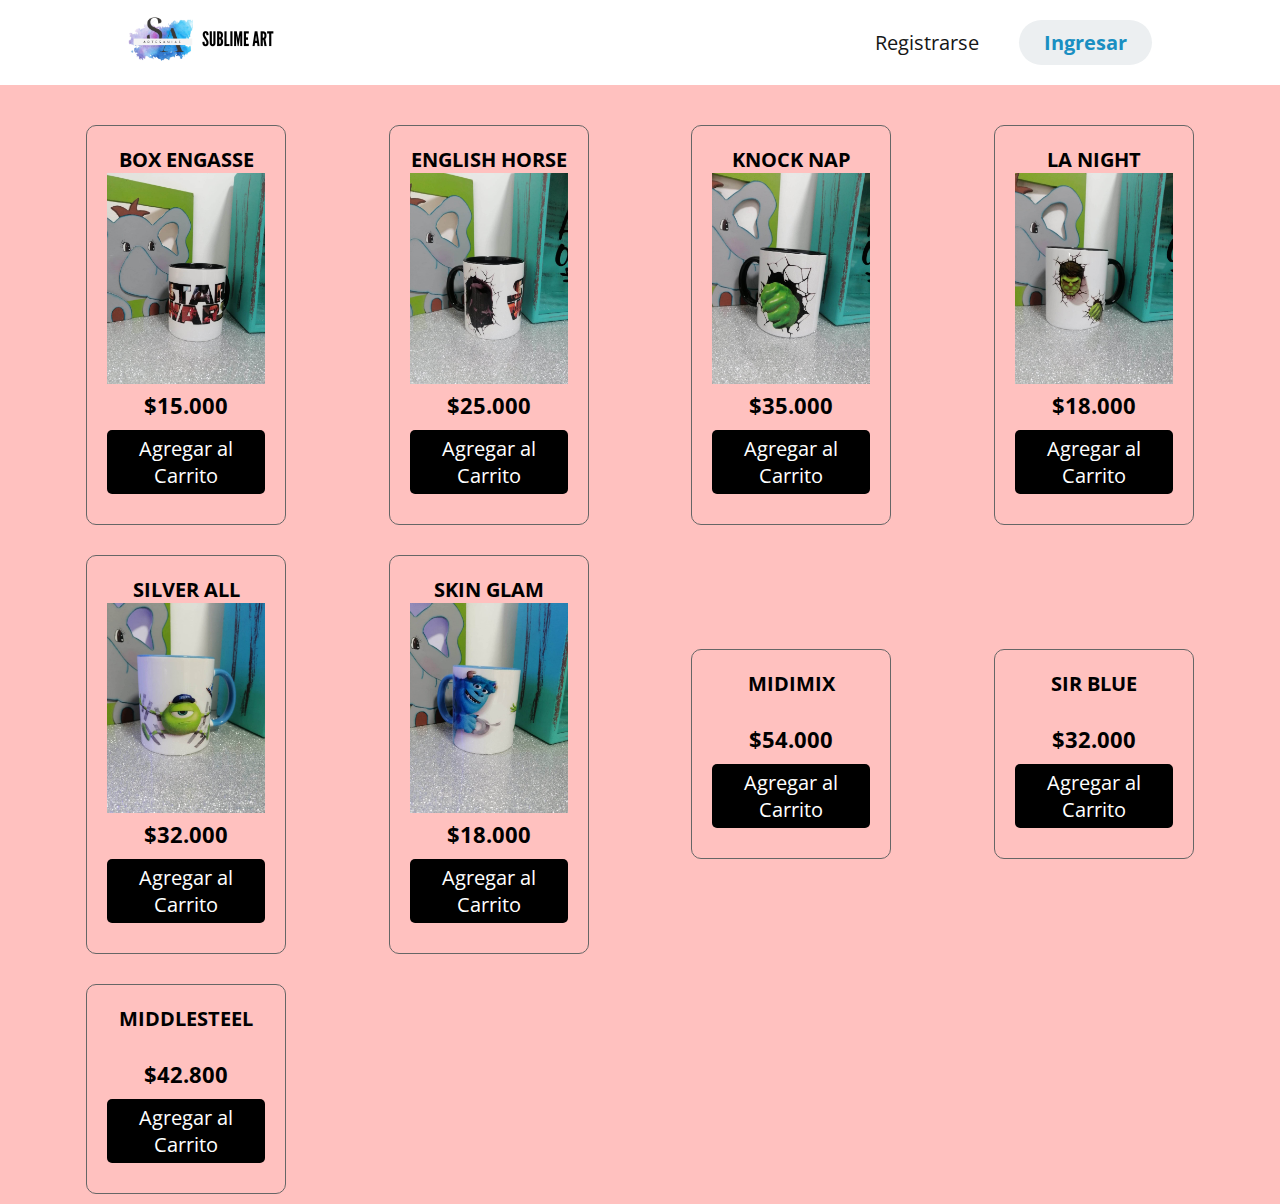
==== pages/carrito_compra.html @ 11c7179e "mensaje" ====
<!DOCTYPE html>
<html lang="en">
<head>
    <meta charset="UTF-8">
    <meta http-equiv="X-UA-Compatible" content="IE=edge">
    <meta name="viewport" content="width=device-width, initial-scale=1.0">
    <title>sublime</title>
    <link rel="stylesheet" href="../css/styles.css"> 
    <link rel="stylesheet" href="https://cdnjs.cloudflare.com/ajax/libs/font-awesome/6.2.1/css/all.min.css" integrity="sha512-MV7K8+y+gLIBoVD59lQIYicR65iaqukzvf/nwasF0nqhPay5w/9lJmVM2hMDcnK1OnMGCdVK+iQrJ7lzPJQd1w==" crossorigin="anonymous" referrerpolicy="no-referrer" />
    <link rel="stylesheet" href="../css/estilo.css">
    <script src="../js/app.js" async></script>
</head>
<body>

 <header class="header">
    <div class="logo">
        <img src="../img/logo (3).png" alt="logo de la marca">
        <img src="../img/Por tanto apoyo.png">
    </div>
    <nav>
<ul class="nav-links">
    <li><a href="#">Registrarse</a></li>
</ul>
    </nav>
    <a href="#" class="btn"><button class="butn">Ingresar</button></a>
    </header>
    <section class="contenedor">
        <!-- Contenedor de elementos -->
        <div class="contenedor-items">
            <div class="item">
                <span class="titulo-item">Box Engasse</span>
                <img src="../img/mug1.jpg" alt="" class="img-item">
                <span class="precio-item">$15.000</span>
                <button class="boton-item">Agregar al Carrito</button>
            </div>
            <div class="item">
                <span class="titulo-item">English Horse</span>
                <img src="../img/mug2.jpg" alt="" class="img-item">
                <span class="precio-item">$25.000</span>
                <button class="boton-item">Agregar al Carrito</button>
            </div>
            <div class="item">
                <span class="titulo-item">Knock Nap</span>
                <img src="../img/mug3.jpg" alt="" class="img-item">
                <span class="precio-item">$35.000</span>
                <button class="boton-item">Agregar al Carrito</button>
            </div>
            <div class="item">
                <span class="titulo-item">La Night</span>
                <img src="../img/mug4.jpg" alt="" class="img-item">
                <span class="precio-item">$18.000</span>
                <button class="boton-item">Agregar al Carrito</button>
            </div>
            <div class="item">
                <span class="titulo-item">Silver All</span>
                <img src="../img/mug5.jpg" alt="" class="img-item">
                <span class="precio-item">$32.000</span>
                <button class="boton-item">Agregar al Carrito</button>
            </div>
            <div class="item">
                <span class="titulo-item">Skin Glam</span>
                <img src="../img/mug6.jpg" alt="" class="img-item">
                <span class="precio-item">$18.000</span>
                <button class="boton-item">Agregar al Carrito</button>
            </div>
            <div class="item">
                <span class="titulo-item">Midimix</span>
                <img src="img/midimix.png" alt="" class="img-item">
                <span class="precio-item">$54.000</span>
                <button class="boton-item">Agregar al Carrito</button>
            </div>
            <div class="item">
                <span class="titulo-item">Sir Blue</span>
                <img src="img/sirblue.png" alt="" class="img-item">
                <span class="precio-item">$32.000</span>
                <button class="boton-item">Agregar al Carrito</button>
            </div>
            <div class="item">
                <span class="titulo-item">Middlesteel</span>
                <img src="img/middlesteel.png" alt="" class="img-item">
                <span class="precio-item">$42.800</span>
                <button class="boton-item">Agregar al Carrito</button>
            </div>
        </div>
        <!-- Carrito de Compras -->
        <div class="carrito" id="carrito">
            <div class="header-carrito">
                <h2>Tu Carrito</h2>
            </div>

            <div class="carrito-items">
                <!-- 
                <div class="carrito-item">
                    <img src="img/boxengasse.png" width="80px" alt="">
                    <div class="carrito-item-detalles">
                        <span class="carrito-item-titulo">Box Engasse</span>
                        <div class="selector-cantidad">
                            <i class="fa-solid fa-minus restar-cantidad"></i>
                            <input type="text" value="1" class="carrito-item-cantidad" disabled>
                            <i class="fa-solid fa-plus sumar-cantidad"></i>
                        </div>
                        <span class="carrito-item-precio">$15.000,00</span>
                    </div>
                   <span class="btn-eliminar">
                        <i class="fa-solid fa-trash"></i>
                   </span>
                </div>
                <div class="carrito-item">
                    <img src="img/skinglam.png" width="80px" alt="">
                    <div class="carrito-item-detalles">
                        <span class="carrito-item-titulo">Skin Glam</span>
                        <div class="selector-cantidad">
                            <i class="fa-solid fa-minus restar-cantidad"></i>
                            <input type="text" value="3" class="carrito-item-cantidad" disabled>
                            <i class="fa-solid fa-plus sumar-cantidad"></i>
                        </div>
                        <span class="carrito-item-precio">$18.000,00</span>
                    </div>
                   <button class="btn-eliminar">
                        <i class="fa-solid fa-trash"></i>
                   </button>
                </div>
                 -->
            </div>
            <div class="carrito-total">
                <div class="fila">
                    <strong>Tu Total</strong>
                    <span class="carrito-precio-total">
                        $120.000,00
                    </span>
                </div>
                <button class="btn-pagar">Pagar <i class="fa-solid fa-bag-shopping"></i> </button>
            </div>
        </div>
    </section>

    
</body>
</html>
---- css/styles.css ----
@import url("https://fonts.googleapis.com/css2?family=Nunito:wght@400;800&display=swap");

* {
  box-sizing: border-box;
  margin: 0;
  padding: 0;
  font-family: "Nunito", sans-serif;
  font-size: 20px;
}

body {
  background-color: #ffc1bf;
}

.header {
  background-color: white;
  display: flex;
  justify-content: flex-end;
  align-items: center;
  height: 85px;
  padding: 5px 10%;
}

.header .logo {
  cursor: pointer;
  margin-right: auto;
}

.header .logo img {
  height: 75px;
  width: auto;
  transition: all 0.3s;
}

.header .logo img:hover {
  transform: scale(1.2);
}

.header .nav-links {
  list-style: none;
}

.header .nav-links li {
  display: inline-block;
  padding: 0 20px;
}

.header .nav-links li:hover {
  transform: scale(1.1);
}

.header .nav-links a {
  color: #151616;
  text-decoration: none;
}

.header .nav-links li a:hover {
  color: #ffc1bf;
  font-weight: 900;
}

.header .btn button {
  margin-left: 20px;
  font-weight: 700;
  color: #1a8fc2;
  padding: 9px 25px;
  background: #eceff1;
  border: none;
  border-radius: 50px;
  cursor: pointer;
  transition: all 0.3s ease 0s;
}

.header .btn button:hover {
  background-color: #e2f1f8;
  color: #970884;
  transform: scale(1.1);
  border: 0.5 solid rgb(80, 80, 252);
  outline: 2px solid blue;
  outline-offset: 3px;
}

/*MAIKI*/
.titulo {
  font-family: Mangal;
  font-size: 2.5rem;
  letter-spacing: 10px;
  word-spacing: 1px;
  color: #000000;
  font-weight: normal;
  text-decoration: none;
  font-style: normal;
  font-variant: small-caps;
  text-transform: none;
  text-align: center;
  margin-top: 20px;
}
.container {
  display: flex;
  height: 500px;
  width: 100%;
  margin-top: 50px;
  flex-direction: row;
  justify-content: flex-end;
}
.contenedor-ola {
  display: flex;
  width: 70%;
  height: 500px;
  margin-right: 10px;
  background-color: white;
  border-top-left-radius: 70px;
  border-bottom-right-radius: 70px;
}
.contenido {
    height: 100%;
    width: 50%;
    
    border-top-left-radius: 70px;
    text-align: center;
    
}
.contenido > img{
    position: relative;
    width: 80%;
    height: 80%;
    top: 50px;
}
.contenido2 {
    height: 100%;
    width: 50%;
    border-bottom-right-radius: 70px;
}
.contenido2 > h2{
    margin: 10px;
    margin-top: 30px;
}
.contenido2 > p{
    margin: 20px;
    position: relative;
    text-align: justify;
    top: 35%;
}
/*segundo section*/
.container2 {
    display: flex;
    height: 500px;
    width: 100%;
    margin-top: 50px;
    flex-direction: row;
    justify-content: flex-start;
    margin-bottom: 50px;
  }
  .contenedor-ola2 {
    display: flex;
    width: 70%;
    height: 500px;
    margin-left: 10px;
    background-color: white;
    border-bottom-left-radius: 70px;
    border-top-right-radius: 70px;
  }
  .contenido_2 {
      height: 100%;
      width: 50%;
      background-color: ;
      border-bottom-left-radius:  70px;
      text-align: center;
  }
  .contenido_2 > p{
    margin: 20px;
    position: relative;
    text-align: justify;
    top: 50%;
    
  }
  .contenido2_2 > img{
      position: relative;
      width: 80%;
      height: 80%;
      top: 50px;
  }
  .contenido2_2 {
      height: 100%;
      width: 50%;
      border-top-right-radius: 70px;
      background-color: #F7E4DF;
      text-align: center;
  }
  .btn-wsp{
    position: fixed;
    width: 65px;
    height: 65px;
    line-height: 55px;
    bottom: 30px;
    right: 30px;
    background: #0df053;
    color: #000;
    border-radius: 50px;
    text-align: center;
    font-size: 30px;
    box-shadow: 0px 1px 10px rgba(0, 0, 0, 0.3);
    z-index: 100;
  }
.btn-wsp:hover{
    text-decoration: none;
    color: #0df053;
    background: #fff;
    transform: scale(1.1);
}
/*Maiki*/
---- css/estilo.css ----
@import url('https://fonts.googleapis.com/css2?family=Open+Sans:wght@300;400;500;600&family=Titillium+Web:wght@200;300;400;600;700&display=swap');
*{
    margin: 0;
    padding:0;
    font-family: 'Open Sans';
}
header{
    background: url(img/header.jpg);
    background-size: cover;
    background-position:center;
    height: 300px;
}
header h1{
    text-align: center;
    font-size: 35px;
    /* background-color: #000; */
    color: #fff;
    padding: 30px 0;
}
.contenedor{
    max-width: 1200px;
    padding: 10px;
    margin: auto;
    display: flex;
    justify-content: space-between;
    /* oculto lo que queda fuera del .contenedor */
    contain: paint;
}
/* SECCION CONTENEDOR DE ITEMS */
.contenedor .contenedor-items{
    margin-top: 30px;
    display: grid;
    grid-template-columns: repeat(auto-fit, minmax(220px, 1fr));
    grid-gap:30px;
    grid-row-gap: 30px;
    /* width: 60%; */
    width: 100%;
    transition: .3s;
}
.contenedor .contenedor-items .item{
    max-width: 200px;
    margin: auto;
    border: 1px solid #666;
    border-radius: 10px;
    padding: 20px;
    transition: .3s;
}
.contenedor .contenedor-items .item .img-item{
    width: 100%;
}
.contenedor .contenedor-items .item:hover{
    box-shadow: 0 0 10px #666;
    scale: 1.05;
}
.contenedor .contenedor-items .item .titulo-item{
    display: block;
    font-weight: bold;
    text-align: center;
    text-transform: uppercase;
}
.contenedor .contenedor-items .item .precio-item{
    display: block;
    text-align: center;
    font-weight: bold;
    font-size: 22px;
}

.contenedor .contenedor-items .item .boton-item{
    display: block;
    margin: 10px auto;
    border: none;
    background-color: black;
    color: #fff;
    padding: 5px 15px;
    border-radius: 5px;
    cursor: pointer;
}
/* seccion carrito */
.carrito{
    border: 1px solid #666;
    width: 35%;
    margin-top: 30px;
    border-radius: 10px;
    overflow: hidden;
    margin-bottom: auto;
    position: sticky !important;
    top: 0;
    transition: .3s;
    /* Estilos para ocultar */
    margin-right: -100%;
    opacity: 0;
}
.carrito .header-carrito{
    background-color: #000;
    color: #fff;
    text-align: center;
    padding: 30px 0;
}
.carrito .carrito-item{
    display: flex;
    align-items: center;
    /* justify-content: space-between; */
    position: relative;
    border-bottom: 1px solid #666;
    padding: 20px;
}
.carrito .carrito-item img{
    margin-right: 20px;
}
.carrito .carrito-item .carrito-item-titulo{
    display: block;
    font-weight: bold;
    margin-bottom: 10px;
    text-transform: uppercase;
}
.carrito .carrito-item .selector-cantidad{
    display: inline-block;
    margin-right: 25px;
}
.carrito .carrito-item .carrito-item-cantidad{
    border: none;
    font-size: 18px;
    background-color: transparent;
    display: inline-block;
    width:30px;
    padding: 5px;
    text-align: center;
}
.carrito .carrito-item .selector-cantidad i{
    font-size: 18px;
    width: 32px;
    height: 32px;
    line-height: 32px;
    text-align: center;
    border-radius: 50%;
    border: 1px solid #000;
    cursor: pointer;
}
.carrito .carrito-item .carrito-item-precio{
    font-weight: bold;
    display: inline-block;
    font-size: 18px;
    margin-bottom: 5px;
}
.carrito .carrito-item .btn-eliminar{
    position: absolute;
    right: 15px;
    top: 15px;
    color: #000;
    font-size: 20px;
    width: 40px;
    height: 40px;
    line-height: 40px;
    text-align: center;
    border-radius: 50%;
    border: 1px solid #000;
    cursor: pointer;
    display: block;
    background: transparent;
    z-index: 20;
}
.carrito .carrito-item .btn-eliminar i{
    pointer-events: none;
}

.carrito-total{
    background-color: #f3f3f3;
    padding: 30px;
}
.carrito-total .fila{
    display: flex;
    justify-content: space-between;
    align-items: center;
    font-size: 22px;
    font-weight: bold;
    margin-bottom: 10px;
}
.carrito-total .btn-pagar{
    display: block;
    width: 100%;
    border: none;
    background: #000;
    color: #fff;
    border-radius: 5px;
    font-size: 18px;
    padding: 20px;
    display: flex;
    justify-content: space-between;
    align-items: center;
    cursor: pointer;
    transition: .3s;
}
.carrito-total .btn-pagar:hover{
    scale: 1.05;
}

/* SECCION RESPONSIVE */
@media screen and (max-width: 850px) {
    .contenedor {
      display: block;
    }
    .contenedor-items{
        width: 100% !important;
    }
    .carrito{
        width: 100%;
    }
  }
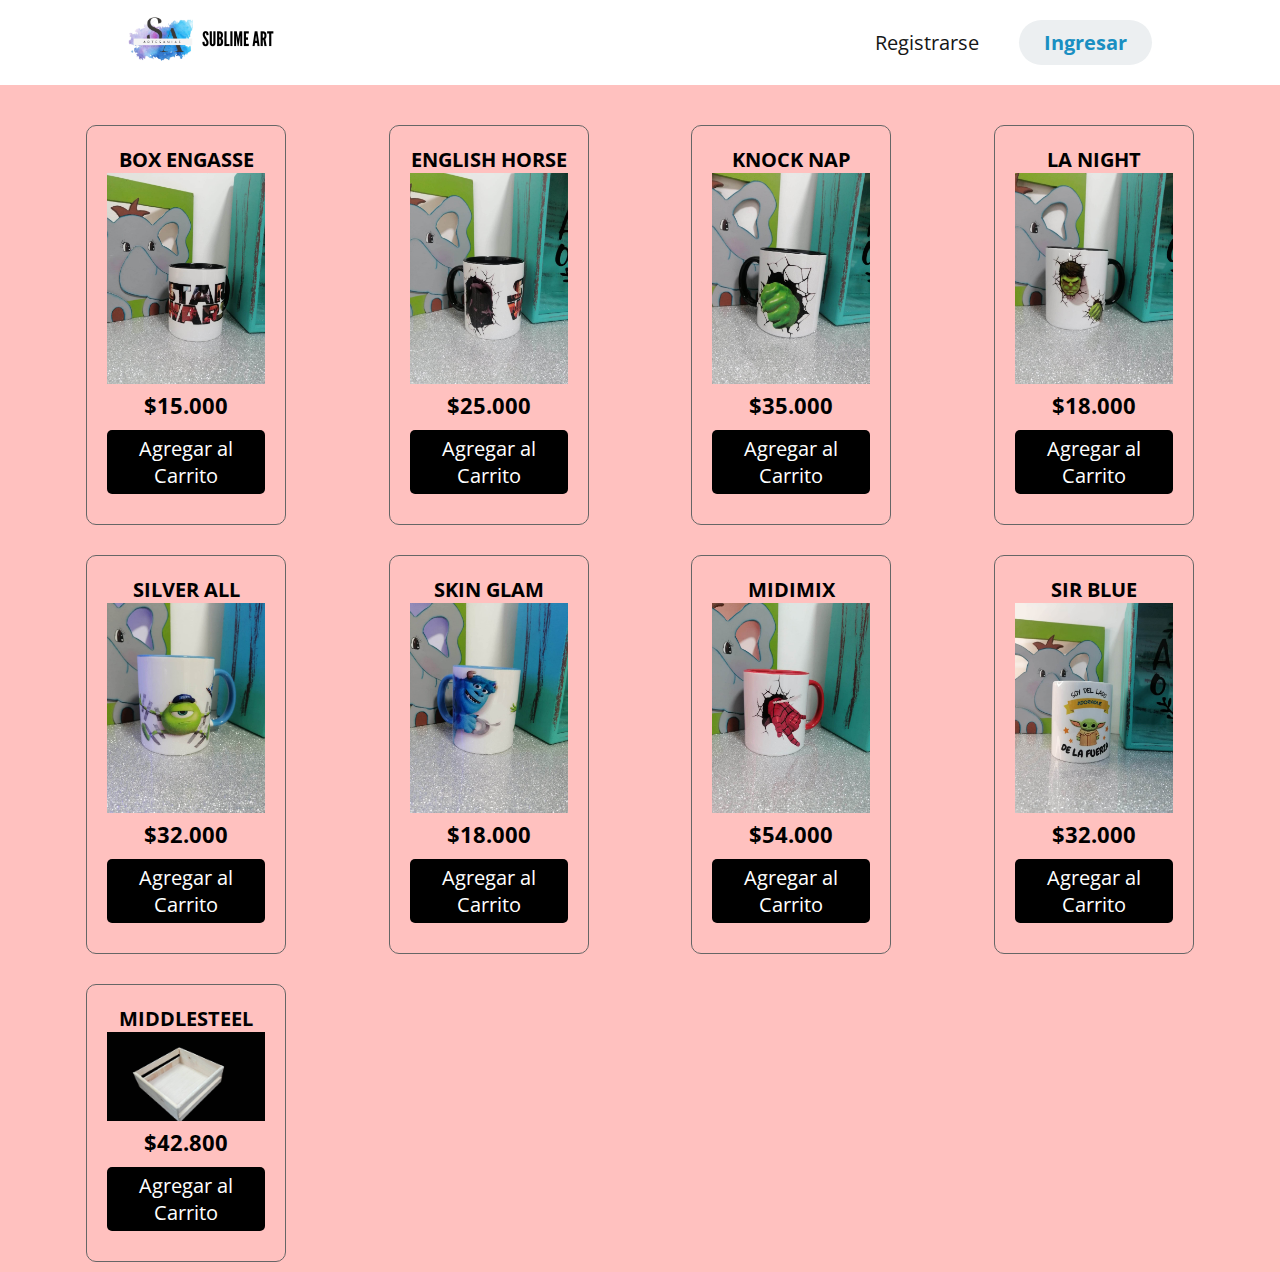
==== commit 5d0fc081: "dfmdn" ====
--- a/pages/carrito_compra.html
+++ b/pages/carrito_compra.html
@@ -65,19 +65,19 @@
             </div>
             <div class="item">
                 <span class="titulo-item">Midimix</span>
-                <img src="img/midimix.png" alt="" class="img-item">
+                <img src="../img/mug7.jpg" alt="" class="img-item">
                 <span class="precio-item">$54.000</span>
                 <button class="boton-item">Agregar al Carrito</button>
             </div>
             <div class="item">
                 <span class="titulo-item">Sir Blue</span>
-                <img src="img/sirblue.png" alt="" class="img-item">
+                <img src="../img/mug8.jpg" alt="" class="img-item">
                 <span class="precio-item">$32.000</span>
                 <button class="boton-item">Agregar al Carrito</button>
             </div>
             <div class="item">
                 <span class="titulo-item">Middlesteel</span>
-                <img src="img/middlesteel.png" alt="" class="img-item">
+                <img src="../img/caja1.jpg" alt="" class="img-item">
                 <span class="precio-item">$42.800</span>
                 <button class="boton-item">Agregar al Carrito</button>
             </div>
--- a/css/styles.css
+++ b/css/styles.css
@@ -1,157 +1,164 @@
 @import url("https://fonts.googleapis.com/css2?family=Nunito:wght@400;800&display=swap");
 
 * {
-  box-sizing: border-box;
-  margin: 0;
-  padding: 0;
-  font-family: "Nunito", sans-serif;
-  font-size: 20px;
+    box-sizing: border-box;
+    margin: 0;
+    padding: 0;
+    font-family: "Nunito", sans-serif;
+    font-size: 20px;
 }
 
 body {
-  background-color: #ffc1bf;
+    background-color: #ffc1bf;
 }
 
 .header {
-  background-color: white;
-  display: flex;
-  justify-content: flex-end;
-  align-items: center;
-  height: 85px;
-  padding: 5px 10%;
+    background-color: white;
+    display: flex;
+    justify-content: flex-end;
+    align-items: center;
+    height: 85px;
+    padding: 5px 10%;
 }
 
 .header .logo {
-  cursor: pointer;
-  margin-right: auto;
+    cursor: pointer;
+    margin-right: auto;
 }
 
 .header .logo img {
-  height: 75px;
-  width: auto;
-  transition: all 0.3s;
+    height: 75px;
+    width: auto;
+    transition: all 0.3s;
 }
 
 .header .logo img:hover {
-  transform: scale(1.2);
+    transform: scale(1.2);
 }
 
 .header .nav-links {
-  list-style: none;
+    list-style: none;
 }
 
 .header .nav-links li {
-  display: inline-block;
-  padding: 0 20px;
+    display: inline-block;
+    padding: 0 20px;
 }
 
 .header .nav-links li:hover {
-  transform: scale(1.1);
+    transform: scale(1.1);
 }
 
 .header .nav-links a {
-  color: #151616;
-  text-decoration: none;
+    color: #151616;
+    text-decoration: none;
 }
 
 .header .nav-links li a:hover {
-  color: #ffc1bf;
-  font-weight: 900;
+    color: #ffc1bf;
+    font-weight: 900;
 }
 
 .header .btn button {
-  margin-left: 20px;
-  font-weight: 700;
-  color: #1a8fc2;
-  padding: 9px 25px;
-  background: #eceff1;
-  border: none;
-  border-radius: 50px;
-  cursor: pointer;
-  transition: all 0.3s ease 0s;
+    margin-left: 20px;
+    font-weight: 700;
+    color: #1a8fc2;
+    padding: 9px 25px;
+    background: #eceff1;
+    border: none;
+    border-radius: 50px;
+    cursor: pointer;
+    transition: all 0.3s ease 0s;
 }
 
 .header .btn button:hover {
-  background-color: #e2f1f8;
-  color: #970884;
-  transform: scale(1.1);
-  border: 0.5 solid rgb(80, 80, 252);
-  outline: 2px solid blue;
-  outline-offset: 3px;
+    background-color: #e2f1f8;
+    color: #970884;
+    transform: scale(1.1);
+    border: 0.5 solid rgb(80, 80, 252);
+    outline: 2px solid blue;
+    outline-offset: 3px;
 }
 
 /*MAIKI*/
 .titulo {
-  font-family: Mangal;
-  font-size: 2.5rem;
-  letter-spacing: 10px;
-  word-spacing: 1px;
-  color: #000000;
-  font-weight: normal;
-  text-decoration: none;
-  font-style: normal;
-  font-variant: small-caps;
-  text-transform: none;
-  text-align: center;
-  margin-top: 20px;
-}
+    font-family: Mangal;
+    font-size: 2.5rem;
+    letter-spacing: 10px;
+    word-spacing: 1px;
+    color: #000000;
+    font-weight: normal;
+    text-decoration: none;
+    font-style: normal;
+    font-variant: small-caps;
+    text-transform: none;
+    text-align: center;
+    margin-top: 20px;
+}
+
 .container {
-  display: flex;
-  height: 500px;
-  width: 100%;
-  margin-top: 50px;
-  flex-direction: row;
-  justify-content: flex-end;
-}
+    display: flex;
+    height: 500px;
+    width: 100%;
+    margin-top: 50px;
+    flex-direction: row;
+    justify-content: flex-end;
+}
+
 .contenedor-ola {
-  display: flex;
-  width: 70%;
-  height: 500px;
-  margin-right: 10px;
-  background-color: white;
-  border-top-left-radius: 70px;
-  border-bottom-right-radius: 70px;
-}
+    display: flex;
+    width: 70%;
+    height: 500px;
+    margin-right: 10px;
+    background-color: white;
+    border-top-left-radius: 70px;
+    border-bottom-right-radius: 70px;
+}
+
 .contenido {
     height: 100%;
     width: 50%;
-    
     border-top-left-radius: 70px;
     text-align: center;
-    
-}
-.contenido > img{
+
+}
+
+.contenido>img {
     position: relative;
     width: 80%;
     height: 80%;
     top: 50px;
 }
+
 .contenido2 {
     height: 100%;
     width: 50%;
     border-bottom-right-radius: 70px;
 }
-.contenido2 > h2{
+
+.contenido2>h2 {
     margin: 10px;
     margin-top: 30px;
 }
-.contenido2 > p{
+
+.contenido2>p {
     margin: 20px;
     position: relative;
     text-align: justify;
     top: 35%;
 }
+
 /*segundo section*/
 .container2 {
     display: flex;
     height: 500px;
     width: 100%;
-    margin-top: 50px;
     flex-direction: row;
     justify-content: flex-start;
     margin-bottom: 50px;
-  }
-  .contenedor-ola2 {
+}
+
+.contenedor-ola2 {
     display: flex;
     width: 70%;
     height: 500px;
@@ -159,35 +166,40 @@
     background-color: white;
     border-bottom-left-radius: 70px;
     border-top-right-radius: 70px;
-  }
-  .contenido_2 {
-      height: 100%;
-      width: 50%;
-      background-color: ;
-      border-bottom-left-radius:  70px;
-      text-align: center;
-  }
-  .contenido_2 > p{
+}
+
+.contenido_2 {
+    height: 100%;
+    width: 50%;
+    background-color: ;
+    border-bottom-left-radius: 70px;
+    text-align: center;
+}
+
+.contenido_2>p {
     margin: 20px;
     position: relative;
     text-align: justify;
     top: 50%;
-    
-  }
-  .contenido2_2 > img{
-      position: relative;
-      width: 80%;
-      height: 80%;
-      top: 50px;
-  }
-  .contenido2_2 {
-      height: 100%;
-      width: 50%;
-      border-top-right-radius: 70px;
-      background-color: #F7E4DF;
-      text-align: center;
-  }
-  .btn-wsp{
+
+}
+
+.contenido2_2>img {
+    position: relative;
+    width: 80%;
+    height: 80%;
+    top: 50px;
+}
+
+.contenido2_2 {
+    height: 100%;
+    width: 50%;
+    border-top-right-radius: 70px;
+    background-color: #F7E4DF;
+    text-align: center;
+}
+
+.btn-wsp {
     position: fixed;
     width: 65px;
     height: 65px;
@@ -201,11 +213,77 @@
     font-size: 30px;
     box-shadow: 0px 1px 10px rgba(0, 0, 0, 0.3);
     z-index: 100;
-  }
-.btn-wsp:hover{
+}
+
+.btn-wsp:hover {
     text-decoration: none;
     color: #0df053;
     background: #fff;
     transform: scale(1.1);
 }
-/*Maiki*/
+
+.logo-btn {
+    text-decoration: none;
+}
+
+.button {
+    padding: 15px 20px;
+    font-size: 16px;
+    background: transparent;
+    border: none;
+    position: relative;
+    color: #f0f0f0;
+    z-index: 1;
+  }
+  
+  .button::after,
+  .button::before {
+    content: '';
+    position: absolute;
+    bottom: 0;
+    right: 0;
+    z-index: -99999;
+    transition: all .4s;
+  }
+  
+  .button::before {
+    transform: translate(0%, 0%);
+    width: 100%;
+    height: 100%;
+    background: #000;
+    border-radius: 10px;
+  }
+  
+  .button::after {
+    transform: translate(10px, 10px);
+    width: 35px;
+    height: 35px;
+    background: #ffffff15;
+    backdrop-filter: blur(5px);
+    border-radius: 50px;
+  }
+  
+  .button:hover::before {
+    transform: translate(5%, 20%);
+    width: 110%;
+    height: 110%;
+  }
+  
+  .button:hover::after {
+    border-radius: 10px;
+    transform: translate(0, 0);
+    width: 100%;
+    height: 100%;
+  }
+  
+  .button:active::after {
+    transition: 0s;
+    transform: translate(0, 5%);
+  }
+  .boton-centrar{
+    text-align: center;
+    margin-top: 50px;
+    margin-bottom: 50px;
+  }
+
+/*Maiki*/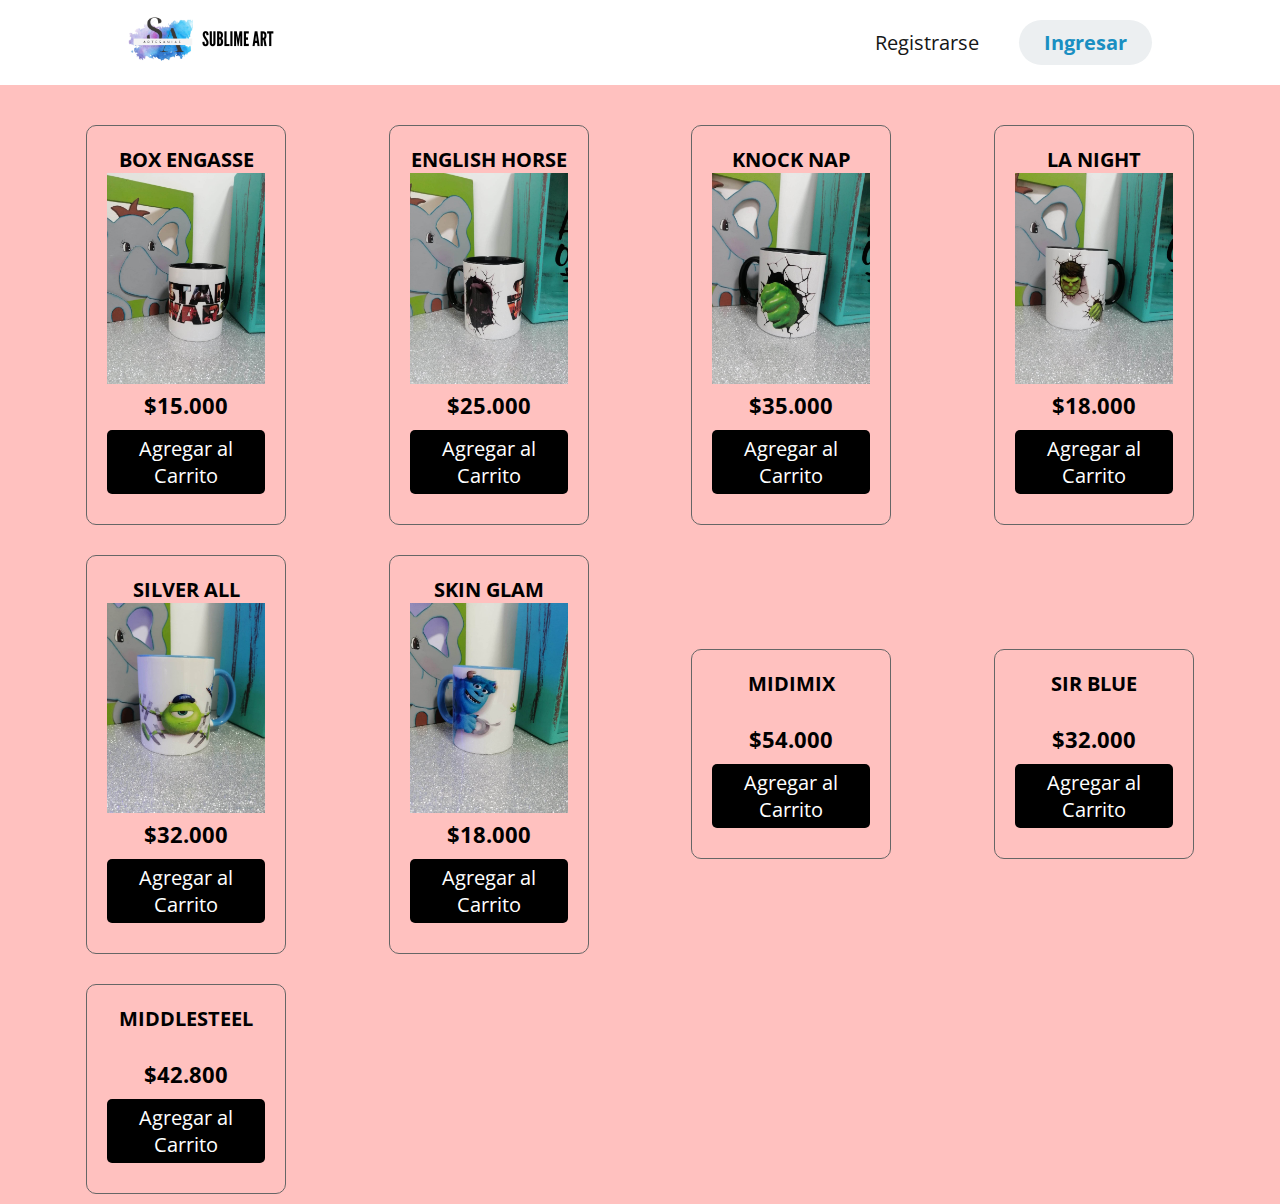
==== commit 56355cf8: "fin" ====
--- a/pages/carrito_compra.html
+++ b/pages/carrito_compra.html
@@ -1,5 +1,5 @@
 <!DOCTYPE html>
-<html lang="en">
+<html lang="es">
 <head>
     <meta charset="UTF-8">
     <meta http-equiv="X-UA-Compatible" content="IE=edge">
@@ -14,8 +14,9 @@
 
  <header class="header">
     <div class="logo">
-        <img src="../img/logo (3).png" alt="logo de la marca">
-        <img src="../img/Por tanto apoyo.png">
+        
+        <a class="logo-btn" href="../index.html"><img src="../img/logo (3).png" alt="logo de la marca">
+            <img src="../img/Por tanto apoyo.png"></a>
     </div>
     <nav>
 <ul class="nav-links">
@@ -65,19 +66,19 @@
             </div>
             <div class="item">
                 <span class="titulo-item">Midimix</span>
-                <img src="../img/mug7.jpg" alt="" class="img-item">
+                <img src="img/midimix.png" alt="" class="img-item">
                 <span class="precio-item">$54.000</span>
                 <button class="boton-item">Agregar al Carrito</button>
             </div>
             <div class="item">
                 <span class="titulo-item">Sir Blue</span>
-                <img src="../img/mug8.jpg" alt="" class="img-item">
+                <img src="img/sirblue.png" alt="" class="img-item">
                 <span class="precio-item">$32.000</span>
                 <button class="boton-item">Agregar al Carrito</button>
             </div>
             <div class="item">
                 <span class="titulo-item">Middlesteel</span>
-                <img src="../img/caja1.jpg" alt="" class="img-item">
+                <img src="img/middlesteel.png" alt="" class="img-item">
                 <span class="precio-item">$42.800</span>
                 <button class="boton-item">Agregar al Carrito</button>
             </div>
@@ -133,7 +134,3 @@
             </div>
         </div>
     </section>
-
-    
-</body>
-</html>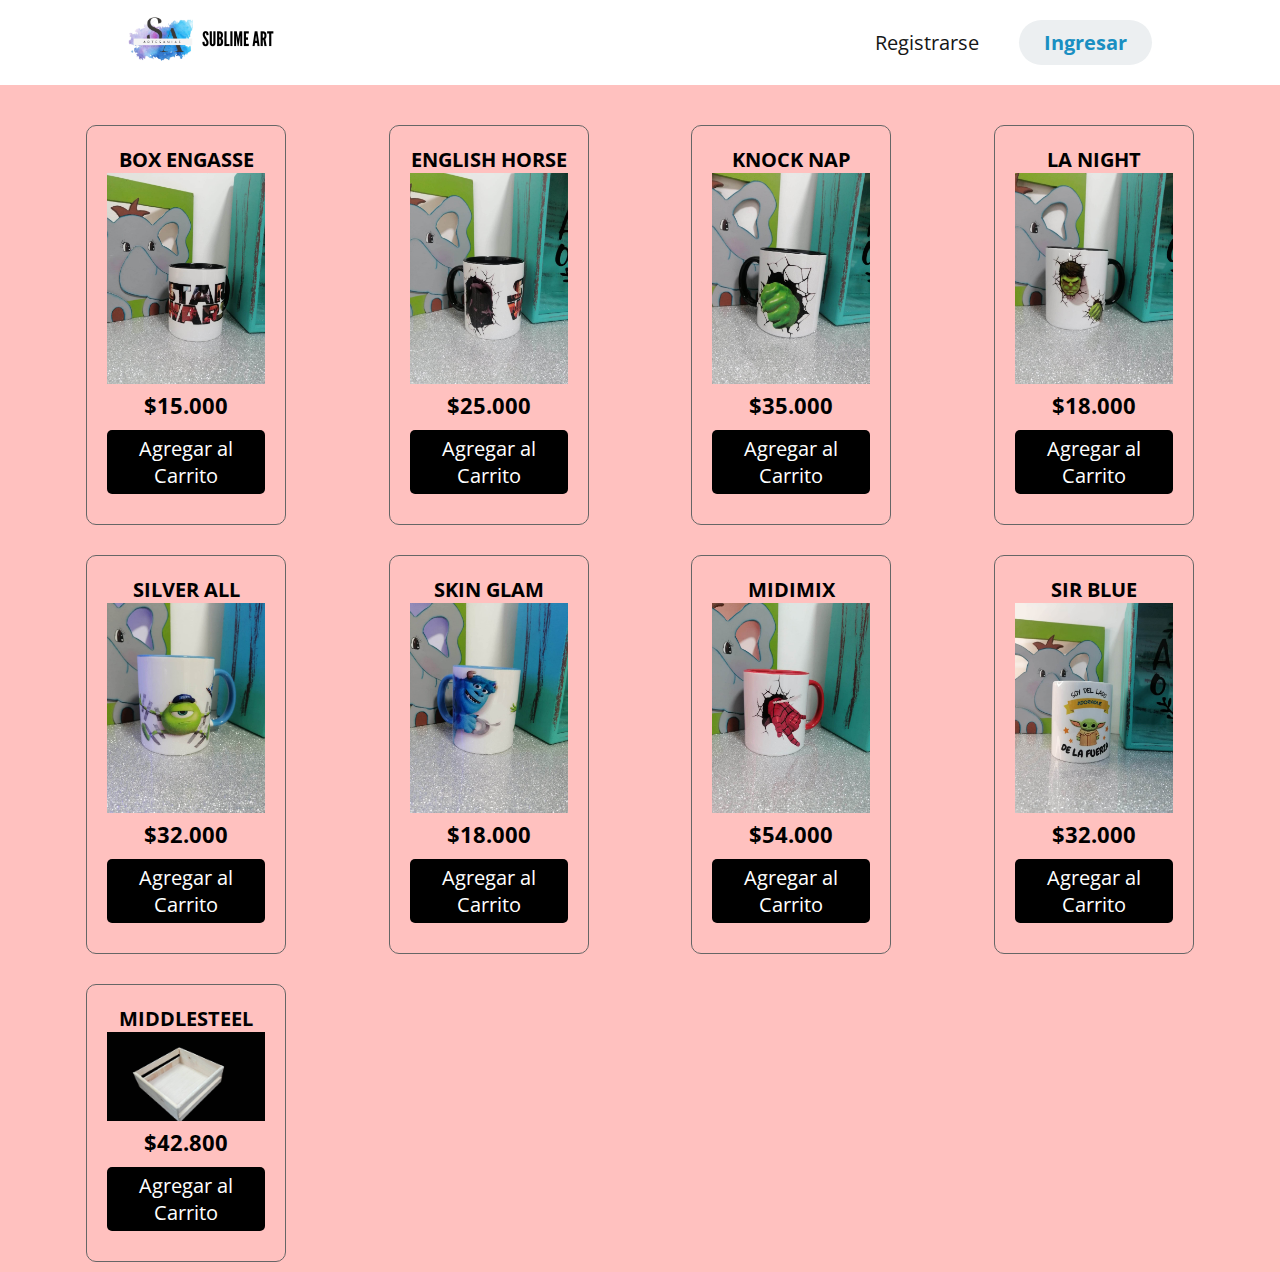
==== commit bae6d598: "Merge branch 'master' of https://github.com/Allison05Reyes/sublime" ====
--- a/pages/carrito_compra.html
+++ b/pages/carrito_compra.html
@@ -66,19 +66,19 @@
             </div>
             <div class="item">
                 <span class="titulo-item">Midimix</span>
-                <img src="img/midimix.png" alt="" class="img-item">
+                <img src="../img/mug7.jpg" alt="" class="img-item">
                 <span class="precio-item">$54.000</span>
                 <button class="boton-item">Agregar al Carrito</button>
             </div>
             <div class="item">
                 <span class="titulo-item">Sir Blue</span>
-                <img src="img/sirblue.png" alt="" class="img-item">
+                <img src="../img/mug8.jpg" alt="" class="img-item">
                 <span class="precio-item">$32.000</span>
                 <button class="boton-item">Agregar al Carrito</button>
             </div>
             <div class="item">
                 <span class="titulo-item">Middlesteel</span>
-                <img src="img/middlesteel.png" alt="" class="img-item">
+                <img src="../img/caja1.jpg" alt="" class="img-item">
                 <span class="precio-item">$42.800</span>
                 <button class="boton-item">Agregar al Carrito</button>
             </div>
